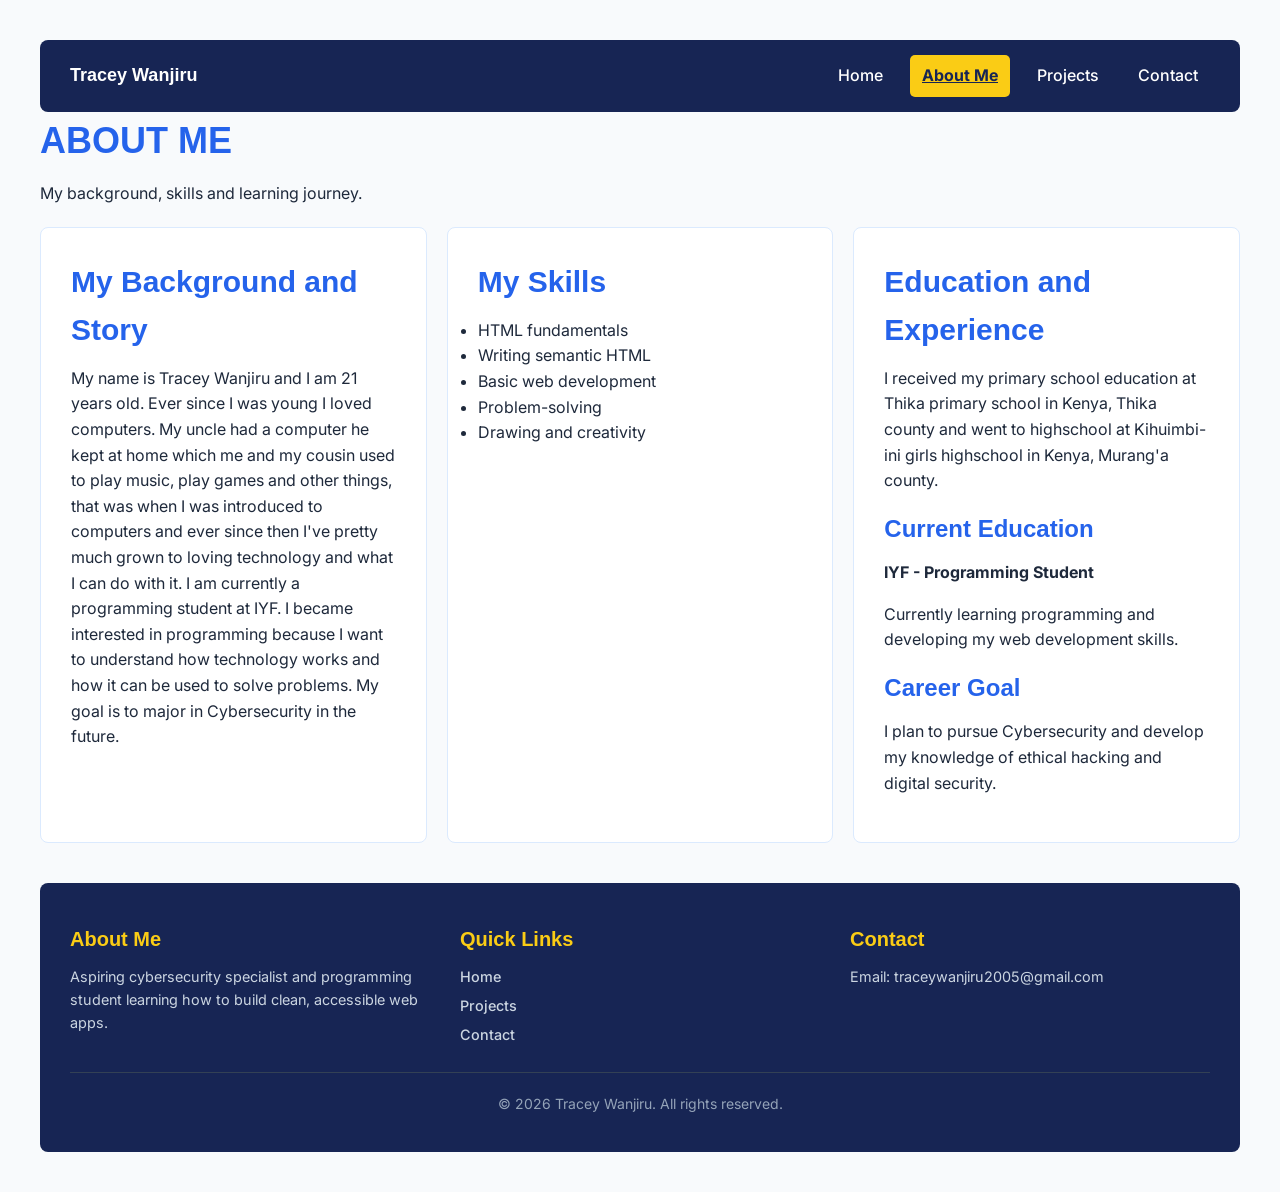
==== about.html @ ee56a663 "Add all updated files" ====
<!DOCTYPE html>
<html lang="en">
<head>
    <meta charset="UTF-8">
    <meta name="viewport" content="width=device-width, initial-scale=1.0">
    <title>About Me - Tracey Wanjiru</title>
    <link rel="preconnect" href="https://fonts.googleapis.com">
    <link rel="preconnect" href="https://fonts.gstatic.com" crossorigin>
    <link href="https://fonts.googleapis.com/css2?family=Inter:ital,opsz,wght@0,14..32,100..900;1,14..32,100..900&display=swap" rel="stylesheet">
    <link rel="stylesheet" href="style.css">
</head>
<body>
    <nav aria-label="Main navigation">
        <div class="logo">Tracey Wanjiru</div>
        <div class="nav-links">
            <a href="index.html">Home</a>
            <a href="about.html" aria-current="page">About Me</a>
            <a href="projects.html">Projects</a>
            <a href="contact.html">Contact</a>
        </div>
    </nav>

    <header>
        <h1>ABOUT ME</h1>
        <p>My background, skills and learning journey.</p>
    </header>

    <main>

        <div class="card-row">
            <section class="card">
                <h2>My Background and Story</h2>
                <p>
                    My name is Tracey Wanjiru and I am 21 years old. Ever since I was young I loved computers. My uncle had a computer he kept at home which me and my cousin used to play music, play games and other things, that was when I was introduced to computers and ever since then I've pretty much grown to loving technology and what I can do with it. I am currently a programming
                    student at IYF. I became interested in programming
                    because I want to understand how technology works
                    and how it can be used to solve problems.
                    My goal is to major in Cybersecurity in the future.
                </p>
            </section>

            <section class="card">
                <h2>My Skills</h2>
                <ul>
                    <li>HTML fundamentals</li>
                    <li>Writing semantic HTML</li>
                    <li>Basic web development</li>
                    <li>Problem-solving</li>
                    <li>Drawing and creativity</li>
                </ul>
            </section>

            <section class="card">
                <h2>Education and Experience</h2>
                <p>I received my primary school education at Thika primary school in Kenya, Thika county and went to highschool at Kihuimbi-ini girls highschool in Kenya, Murang'a county.</p>

                <article>
                    <h3>Current Education</h3>
                    <p>
                        <strong>IYF - Programming Student</strong>
                    </p>
                    <p>
                        Currently learning programming and developing
                        my web development skills.
                    </p>
                </article>

                <article>
                    <h3>Career Goal</h3>
                    <p>
                        I plan to pursue Cybersecurity and develop
                        my knowledge of ethical hacking and digital security.
                    </p>
                </article>
            </section>
        </div>
    </main>

    <footer class="site-footer">
        <div class="footer-columns">
            <div class="footer-col">
                <h4>About Me</h4>
                <p>Aspiring cybersecurity specialist and programming student learning how to build clean, accessible web apps.</p>
            </div>
            <div class="footer-col">
                <h4>Quick Links</h4>
                <a href="index.html">Home</a>
                <a href="projects.html">Projects</a>
                <a href="contact.html">Contact</a>
            </div>
            <div class="footer-col">
                <h4>Contact</h4>
                <p>Email: traceywanjiru2005@gmail.com</p>
            </div>
        </div>
        <div class="footer-bottom">
            <p>&copy; 2026 Tracey Wanjiru. All rights reserved.</p>
        </div>
    </footer>

</body>
</html>
---- style.css ----
:root {
    --font-heading: 'Poppins', sans-serif;
    --font-body: 'Inter', sans-serif;

    --font-xs: 0.75rem;    
    --font-sm: 0.875rem;   
    --font-base: 1rem;     
    --font-lg: 1.125rem;   
    --font-xl: 1.25rem;    
    --font-2xl: 1.5rem;    
    --font-3xl: 1.875rem;  
    --font-4xl: 2.25rem;   

    --color-primary: #2563eb;        
    --color-secondary: #f97316;      
    --color-background: #f8fafc;     
    --color-text: #1e293b;           
    --color-muted: #64748b;          
    
    --color-primary-light: #dbeafe;  
    --color-primary-dark: #1d4ed8;
}

* {
    margin: 0;
    padding: 0;
    box-sizing: border-box;
}

body {
    font-family: var(--font-body);
    font-size: var(--font-base);
    color: var(--color-text);
    background-color: var(--color-background);
    line-height: 1.6;
    padding: 40px;
}

h1, h2, h3, h4, h5, h6 {
    font-family: var(--font-heading);
    color: var(--color-primary);
    margin-bottom: 0.75rem;
    font-weight: 700;
}

h1 { font-size: var(--font-4xl); font-weight: 800; }
h2 { font-size: var(--font-3xl); }
h3 { font-size: var(--font-2xl); }
h4 { font-size: 1.25rem; font-weight: 600; }
h5 { font-size: 1rem; font-weight: 600; }
h6 { font-size: var(--font-sm); font-weight: 500; }

p {
    margin-bottom: 1rem;
}

.small-text {
    font-size: var(--font-sm);
    color: var(--color-muted);
}

nav {
    background-color: #172554;
    padding: 15px 30px;
    display: flex;
    justify-content: space-between; 
    align-items: center;            
    border-radius: 8px;
}

.logo {
    color: white;
    font-family: var(--font-heading);
    font-weight: 700;
    font-size: var(--font-lg);
}

.nav-links {
    display: flex;
    gap: 15px;
    align-items: center;
}

nav a {
    color: white;
    text-decoration: none;
    padding: 8px 12px;
    border-radius: 5px;
}

nav a:hover {
    background-color: #334155;
}

nav a[aria-current="page"] {
    background-color: #facc15;
    color: #172554;
    font-weight: bold;
    text-decoration: underline;
}

a {
    color: var(--color-primary);
    text-decoration: none;
    font-weight: 500;
}

a:hover {
    color: var(--color-primary);[cite: 3]
    text-decoration: underline;
}

.btn, .button {
    background-color: var(--color-primary);
    color: white;
    font-family: var(--font-heading);
    font-size: var(--font-base);
    padding: 12px 24px;
    border: none;
    border-radius: 6px;
    cursor: pointer;
}

.button {
    transition: all 0.3s ease;[cite: 6]
}

.button:hover {
    transform: translateY(-2px);[cite: 3]
    box-shadow: 0 4px 6px rgba(0,0,0,0.1);[cite: 3]
    background-color: var(--color-primary-dark);
}

a:focus, button:focus {
    outline: 2px solid var(--color-primary);[cite: 6]
    outline-offset: 2px;[cite: 6]
}

.card-row {
    display: flex;
    gap: 20px;           
    flex-wrap: wrap;    
    margin-top: 20px;
    margin-bottom: 20px;
}

.card {
    flex: 1;            
    min-width: 280px;    
    background-color: white;
    padding: 30px;
    border-radius: 8px;
    border: 1px solid var(--color-primary-light);
    display: flex;
    flex-direction: column;
}

.card:hover {
    box-shadow: 0 10px 20px rgba(0,0,0,0.1);[cite: 3]
}

.site-footer {
    background-color: #172554;
    color: white;
    padding: 40px 30px 20px 30px;
    border-radius: 8px;
    margin-top: 40px;
}

.footer-columns {
    display: flex;
    justify-content: space-between;
    flex-wrap: wrap;
    gap: 30px;
    margin-bottom: 20px;
}

.footer-col {
    flex: 1;
    min-width: 200px;
}

.footer-col h4 {
    color: #facc15;
    margin-bottom: 10px;
}

.footer-col p, .footer-col a {
    color: #cbd5e1;
    text-decoration: none;
    font-size: 0.9rem;
    display: block;
    margin-bottom: 6px;
}

.footer-col a:hover {
    color: white;
    text-decoration: underline;
}

.footer-bottom {
    text-align: center;    
    padding-top: 20px;
    border-top: 1px solid #334155;
    font-size: var(--font-sm);
    color: #94a3b8;
}
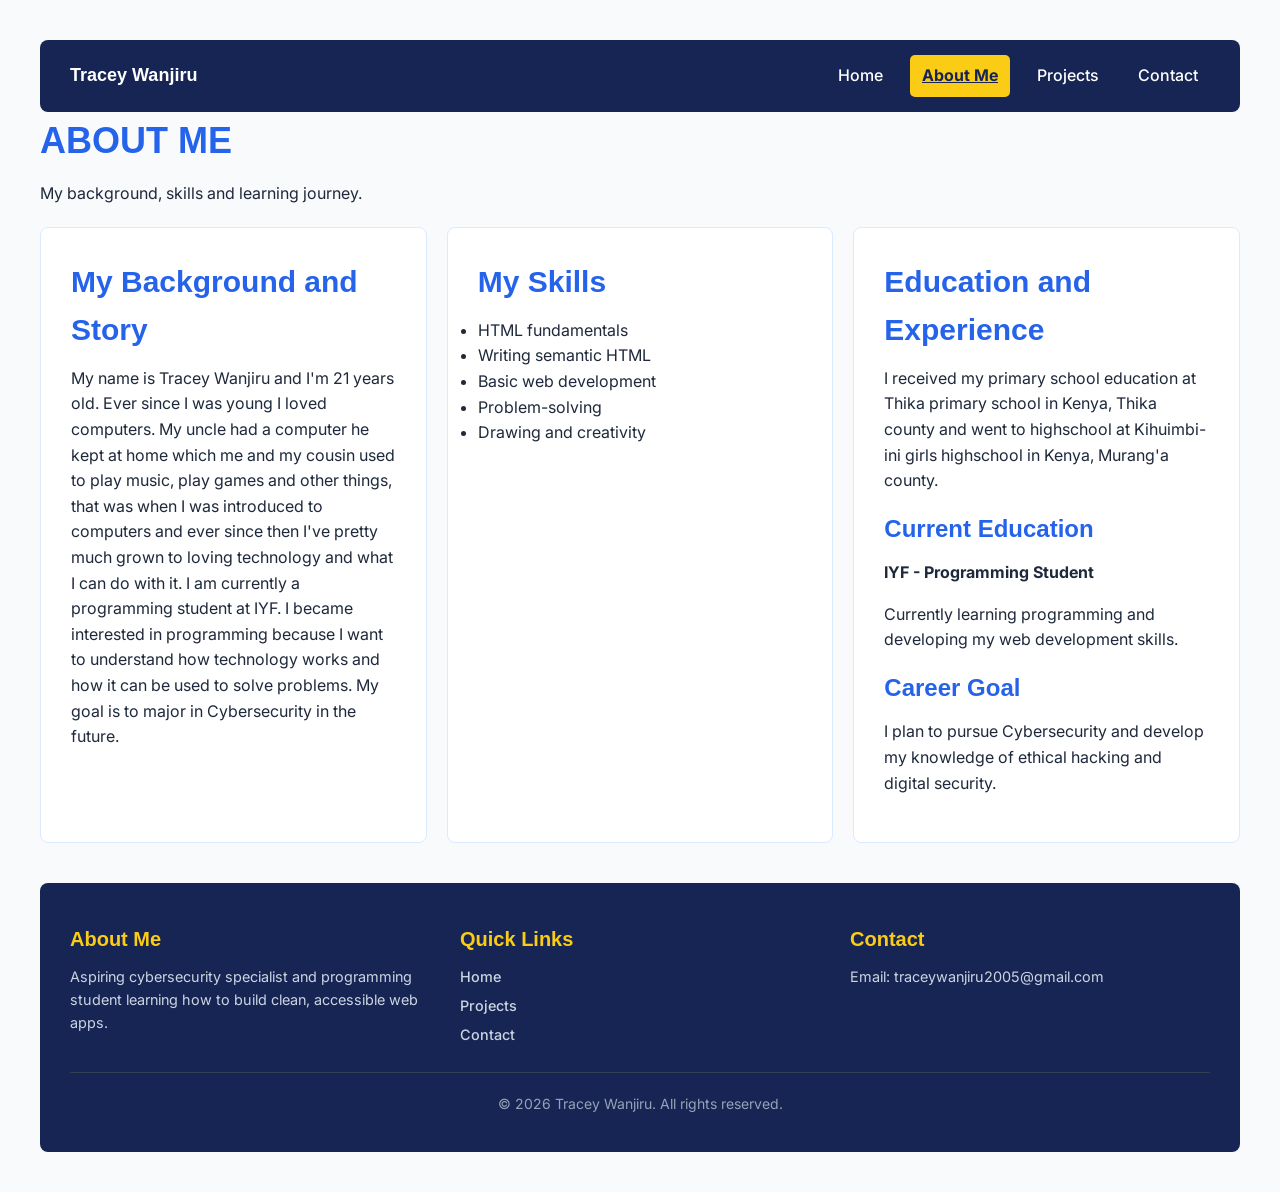
==== commit b949d065: "Update: modify about page content on feature branch" ====
--- a/about.html
+++ b/about.html
@@ -31,7 +31,7 @@
             <section class="card">
                 <h2>My Background and Story</h2>
                 <p>
-                    My name is Tracey Wanjiru and I am 21 years old. Ever since I was young I loved computers. My uncle had a computer he kept at home which me and my cousin used to play music, play games and other things, that was when I was introduced to computers and ever since then I've pretty much grown to loving technology and what I can do with it. I am currently a programming
+                    My name is Tracey Wanjiru and I'm 21 years old. Ever since I was young I loved computers. My uncle had a computer he kept at home which me and my cousin used to play music, play games and other things, that was when I was introduced to computers and ever since then I've pretty much grown to loving technology and what I can do with it. I am currently a programming
                     student at IYF. I became interested in programming
                     because I want to understand how technology works
                     and how it can be used to solve problems.
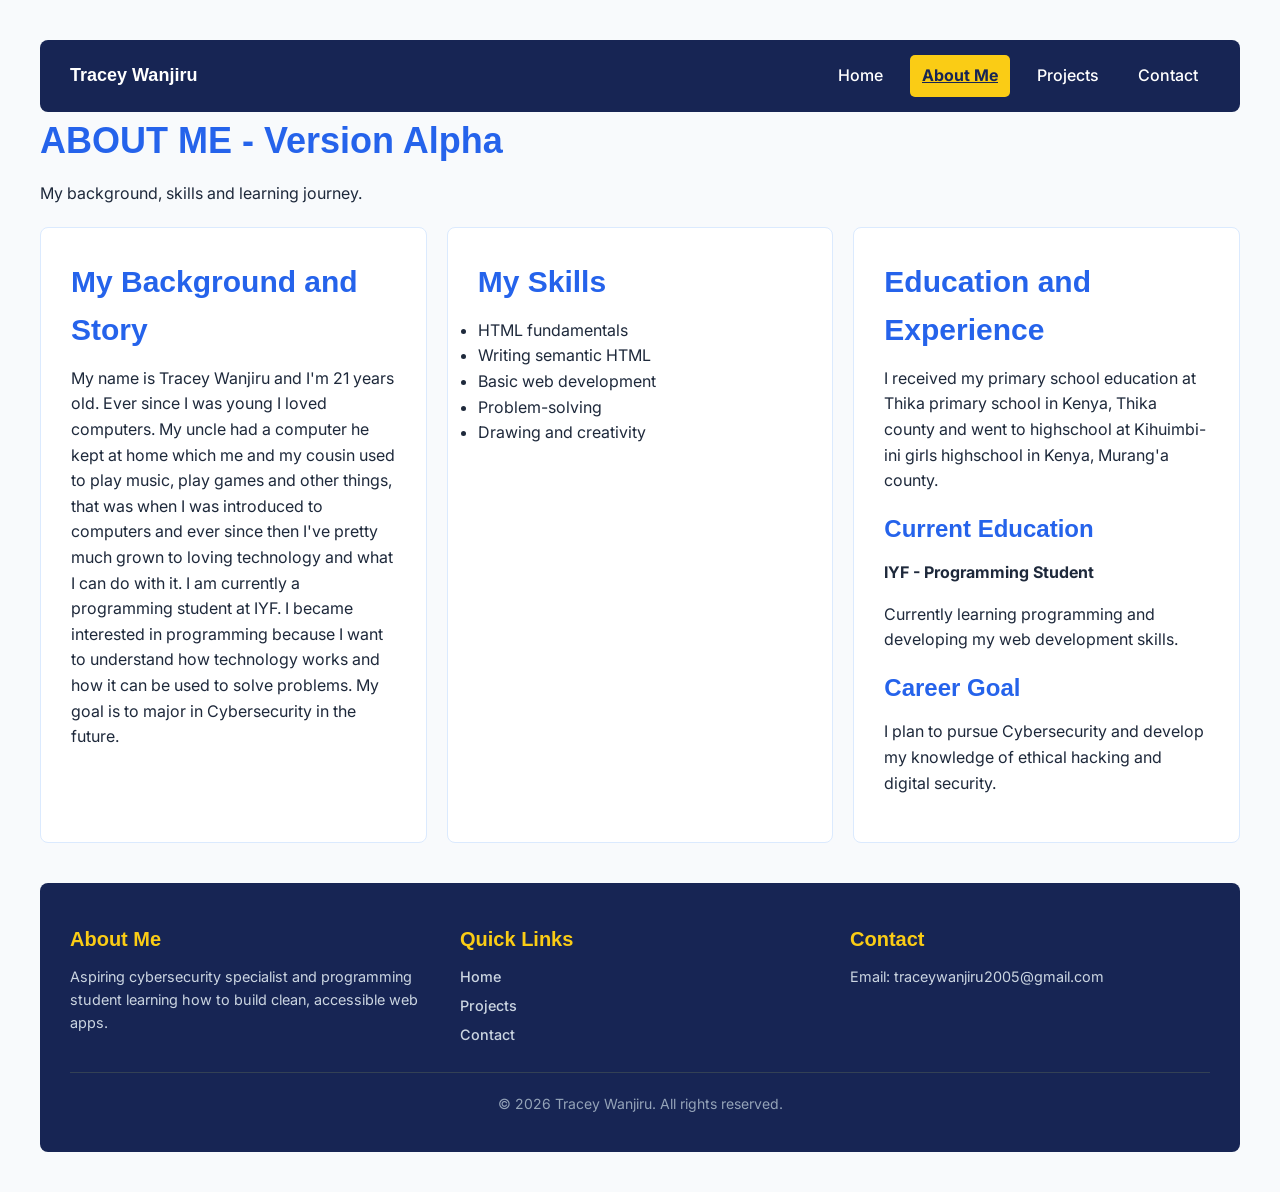
==== commit 4be50e7b: "Update: modify text in branch-alpha" ====
--- a/about.html
+++ b/about.html
@@ -21,7 +21,7 @@
     </nav>
 
     <header>
-        <h1>ABOUT ME</h1>
+        <h1>ABOUT ME - Version Alpha</h1>
         <p>My background, skills and learning journey.</p>
     </header>
 
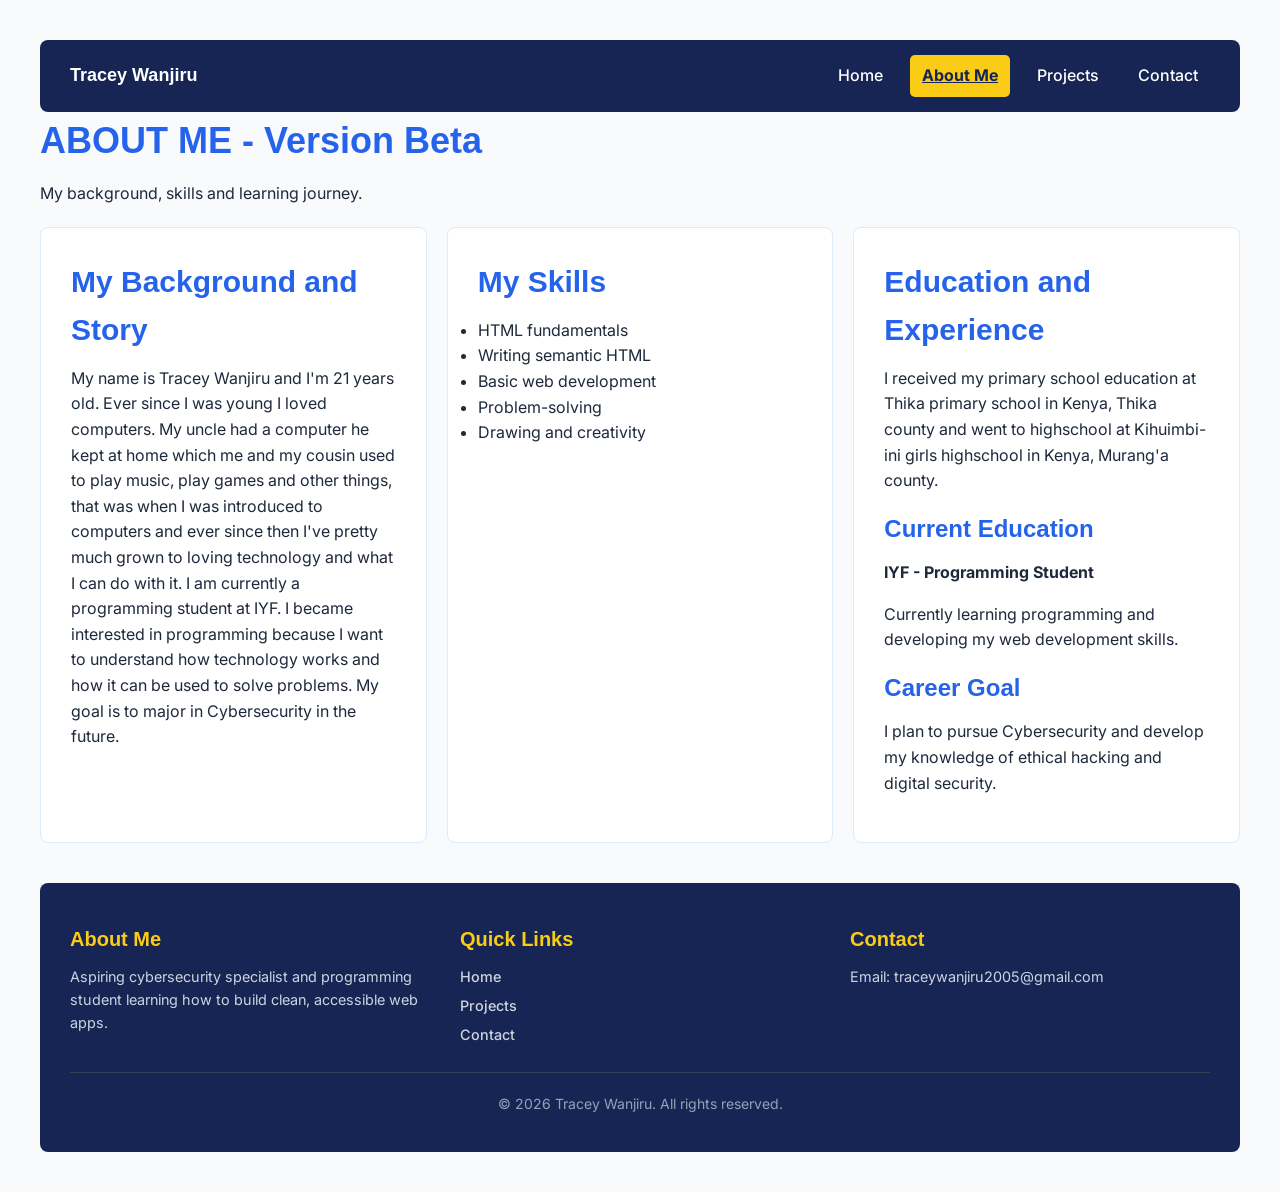
==== commit 45fceaa0: "Update: modify text in branch-beta" ====
--- a/about.html
+++ b/about.html
@@ -21,7 +21,7 @@
     </nav>
 
     <header>
-        <h1>ABOUT ME - Version Alpha</h1>
+        <h1>ABOUT ME - Version Beta</h1>
         <p>My background, skills and learning journey.</p>
     </header>
 
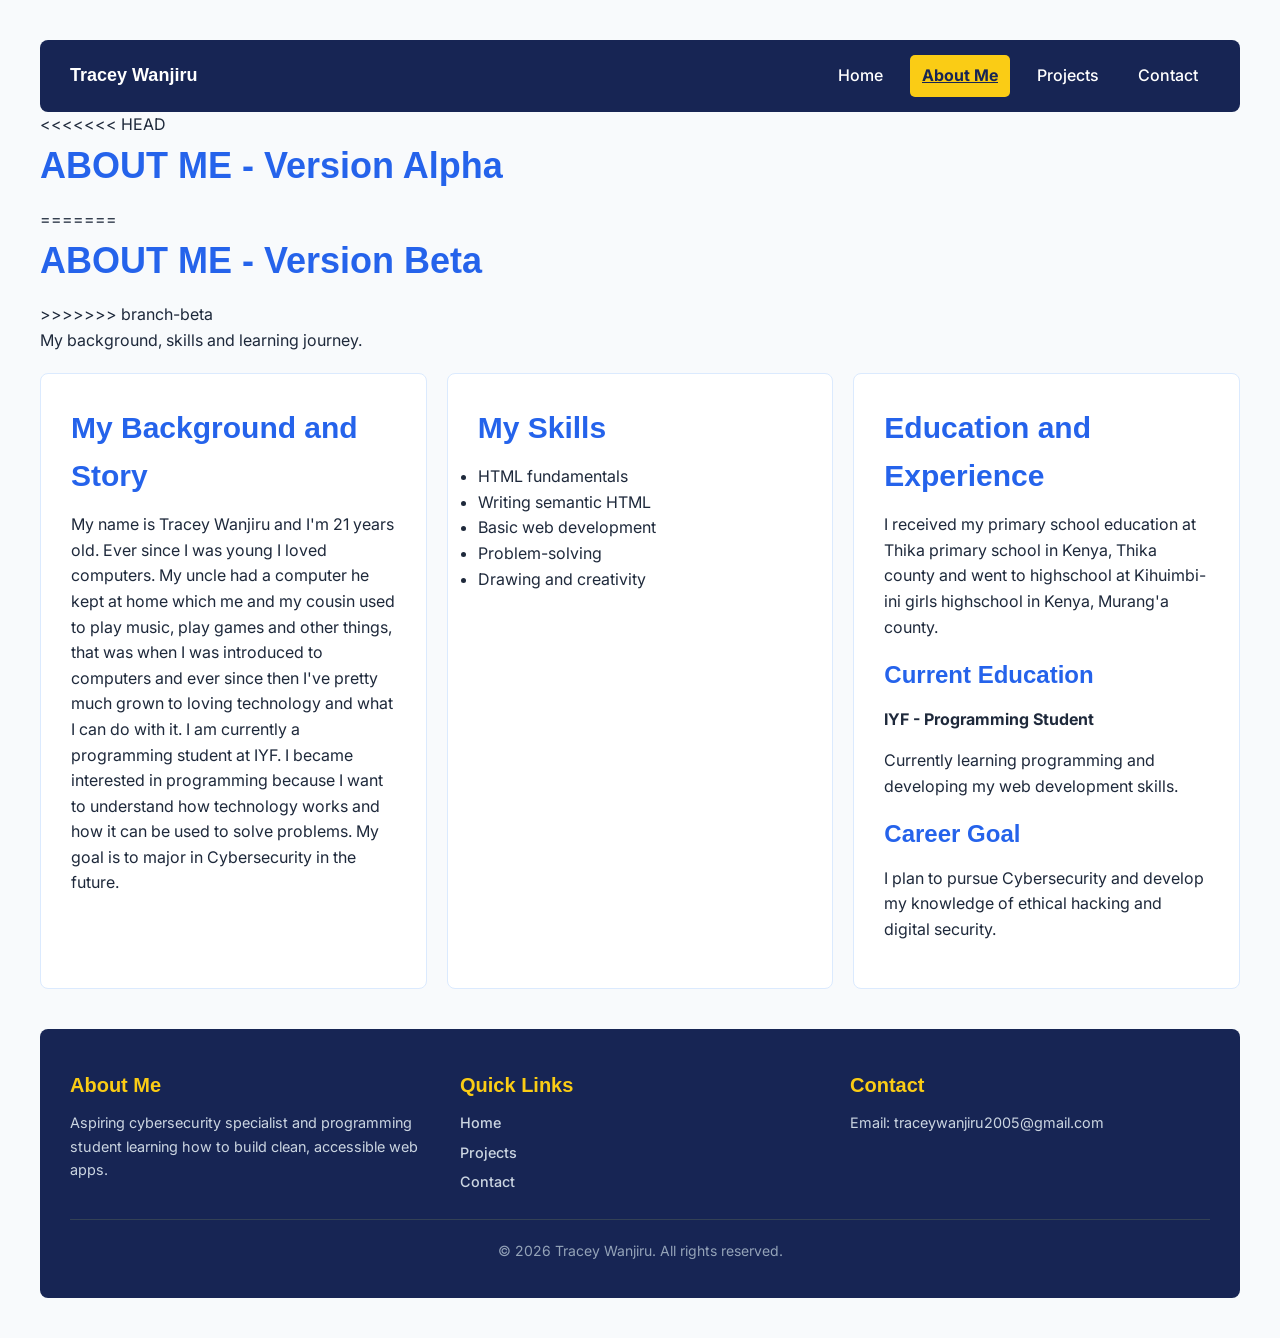
==== commit 4f10fc3f: "Fix: resolve merge conflict in about.html" ====
--- a/about.html
+++ b/about.html
@@ -21,7 +21,11 @@
     </nav>
 
     <header>
+<<<<<<< HEAD
+        <h1>ABOUT ME - Version Alpha</h1>
+=======
         <h1>ABOUT ME - Version Beta</h1>
+>>>>>>> branch-beta
         <p>My background, skills and learning journey.</p>
     </header>
 
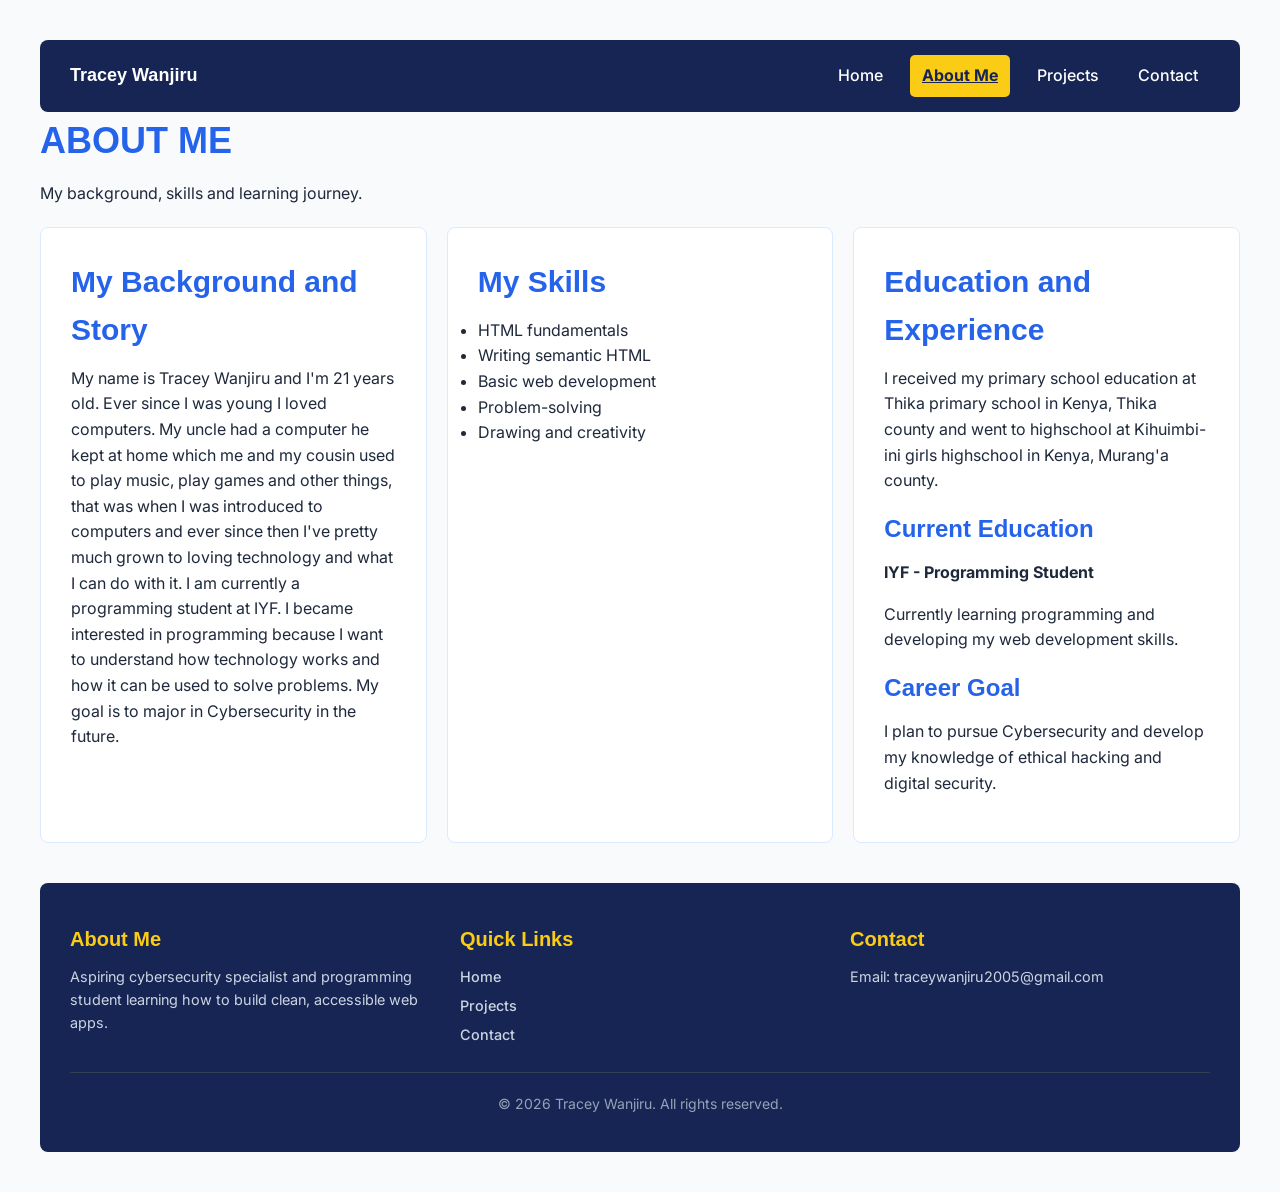
==== commit 0bff958b: "Fix: update about.html" ====
--- a/about.html
+++ b/about.html
@@ -21,11 +21,7 @@
     </nav>
 
     <header>
-<<<<<<< HEAD
-        <h1>ABOUT ME - Version Alpha</h1>
-=======
-        <h1>ABOUT ME - Version Beta</h1>
->>>>>>> branch-beta
+        <h1>ABOUT ME</h1>
         <p>My background, skills and learning journey.</p>
     </header>
 
--- a/style.css
+++ b/style.css
@@ -1,3 +1,4 @@
+/*Main Styling*/
 :root {
     --font-heading: 'Poppins', sans-serif;
     --font-body: 'Inter', sans-serif;
